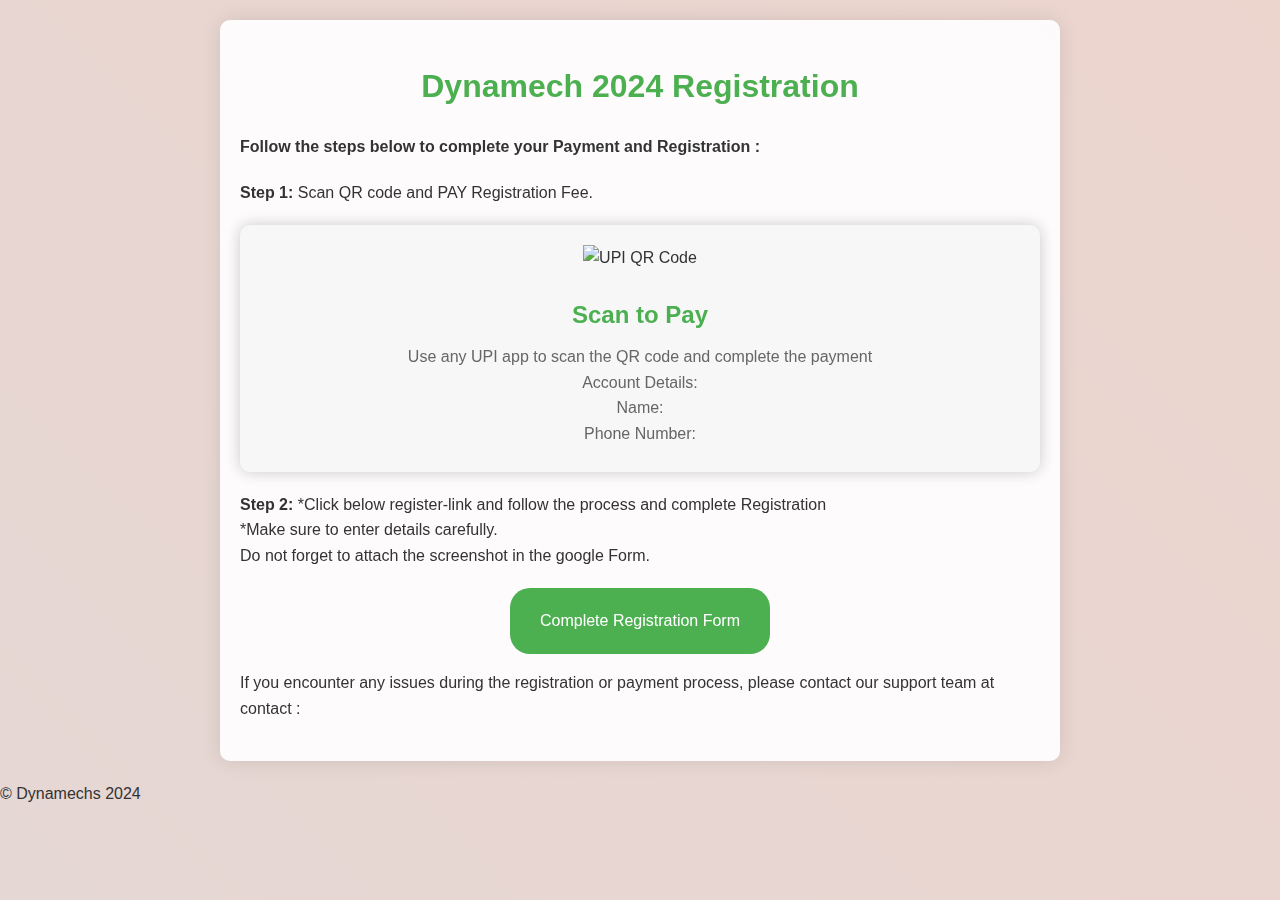
==== index_payment .html @ 23b815e1 "first commit" ====
<!DOCTYPE html>
<html lang="en">
<head>
    <meta charset="UTF-8">
    <meta name="viewport" content="width=device-width, initial-scale=1.0">
    <title>Mechanical Department Registration</title>
    <style>
        @keyframes animateBG {
            0% {background-position: 0% 50%;}
            50% {background-position: 100% 50%;}
            100% {background-position: 0% 50%;}
        }

        body {
            font-family: 'Arial', sans-serif;
            line-height: 1.6;
            margin: 0;
            padding: 0;
            background: linear-gradient(45deg, #dddada 0%, #fad0c4 100%);
            background-size: 400% 400%;
            animation: animateBG 15s ease infinite;
            color: #333;
            position: relative;
            z-index: 1;
        }

        .container {
            max-width: 800px;
            margin: 20px auto;
            background: rgba(255, 255, 255, 0.9);
            padding: 20px;
            border-radius: 10px;
            box-shadow: 0 0 20px rgba(0, 0, 0, 0.1);
            animation: fadeIn 1s ease-in-out;
            position: relative;
            z-index: 2;
        }

        h1 {
            text-align: center;
            color: #4CAF50;
            animation: slideDown 1s ease-in-out;
        }

        p {
            margin-bottom: 20px;
        }

        .qr-card {
            background: #f7f7f8;
            padding: 20px;
            margin: 20px 0;
            text-align: center;
            border-radius: 10px;
            box-shadow: 0 0 15px rgba(0, 0, 0, 0.2);
            transition: transform 0.3s ease-in-out;
        }

        .qr-card:hover {
            transform: scale(1.05);
        }

        .qr-card img {
            width: 160px;
            height: 160px;
            margin-bottom: 15px;
            transition: transform 0.3s ease-in-out;
        }

        .qr-card img:hover {
            transform: rotate(360deg);
        }

        .qr-card h2 {
            margin: 10px 0;
            color: #4CAF50;
        }

        .qr-card p {
            margin: 5px 0;
            color: #666;
        }

        .register-link {
            text-align: center;
            margin-top: 20px;
        }

        .register-link a {
            display: inline-block;
            background: #4CAF50;
            color: white;
            padding: 20px 30px;
            text-decoration: none;
            border-radius: 20px;
            transition: background-color 0.3s ease;
        }

        .register-link a:hover {
            background: #5345a0;
        }
        .register-link a:hover {
            transform: scale(1.05);
            transition: transform 0.3s ease-in-out;
        }

        @keyframes fadeIn {
            from { opacity: 0; }
            to { opacity: 1; }
        }

        @keyframes slideDown {
            from { transform: translateY(-50px); opacity: 0; }
            to { transform: translateY(0); opacity: 1; }
        }

        .mechanical-bg {
            background: url('https://www.discoverengineering.org/wp-content/uploads/2023/12/mj_11235_4.jpg') no-repeat center center/cover;
            position: fixed;
            top: 0;
            left: 0;
            width: 100%;
            height: 100%;
            z-index: 0;
            opacity: 0.5;
        }
    </style>
</head>
<body>
    <div class="mechanical-bg"></div>
    <div class="container">
        <h1>Dynamech 2024 Registration</h1>
        <p>
           <b> Follow the steps below to complete your Payment  and Registration :</b>
        </p>
        <p>
            <strong>Step 1:</strong> Scan QR code and PAY Registration Fee.
        </p>
        <div class="qr-card">
            <img src="cropped-logo-1.png" alt="UPI QR Code">
            <h2>Scan to Pay</h2>
            <p>Use any UPI app to scan the QR code and complete the payment<br>Account Details:<br>Name:<br>Phone Number:</p>
        </div>
        <p>
            <strong>Step 2:</strong> *Click below register-link and follow the process and complete Registration<br> *Make sure to enter details carefully.<br>Do not forget to attach the screenshot in the google Form.
        </p>
        <div class="register-link">
            <a href="https://www.youtube.com" target="_blank">Complete Registration Form</a>
        </div>
        <p>
            If you encounter any issues during the registration or payment process, please contact our support team at contact : 
        </p>
    </div>
    <div> <footer> &copy;   Dynamechs 2024 </footer>
    </div>
   
</body>
</html>
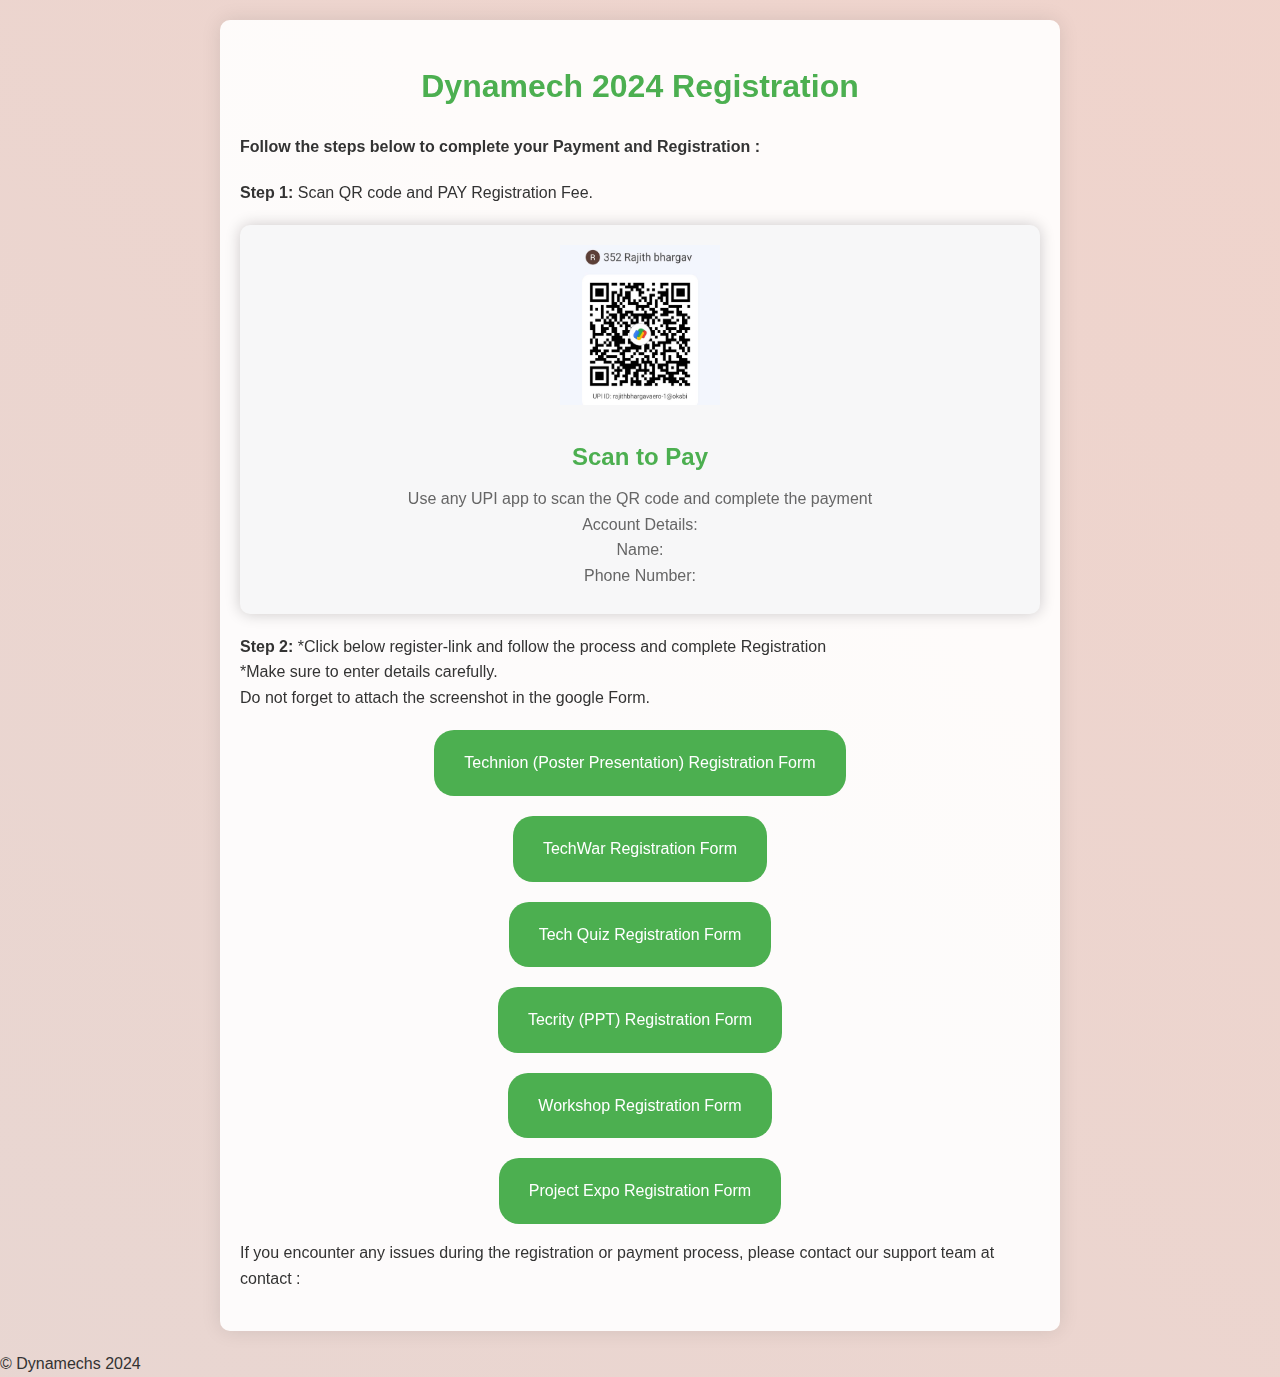
==== commit 1a1acac1: "paymentGateway" ====
--- a/index_payment .html
+++ b/index_payment .html
@@ -137,7 +137,7 @@
             <strong>Step 1:</strong> Scan QR code and PAY Registration Fee.
         </p>
         <div class="qr-card">
-            <img src="cropped-logo-1.png" alt="UPI QR Code">
+            <img src="../img/qr.jpg" alt="UPI QR Code">
             <h2>Scan to Pay</h2>
             <p>Use any UPI app to scan the QR code and complete the payment<br>Account Details:<br>Name:<br>Phone Number:</p>
         </div>
@@ -145,8 +145,24 @@
             <strong>Step 2:</strong> *Click below register-link and follow the process and complete Registration<br> *Make sure to enter details carefully.<br>Do not forget to attach the screenshot in the google Form.
         </p>
         <div class="register-link">
-            <a href="https://www.youtube.com" target="_blank">Complete Registration Form</a>
+            <a href="https://forms.gle/WavTNtDaEUtYKKoB9" target="_blank">Technion (Poster Presentation) Registration Form</a>
         </div>
+        <div class="register-link">
+            <a href="https://forms.gle/C3qjTxgTQjvgd8Ts6" target="_blank">TechWar Registration Form</a>
+        </div>
+        <div class="register-link">
+            <a href="https://forms.gle/2KBu67egsQ8S2xB26" target="_blank">Tech Quiz Registration Form</a>
+        </div>
+        <div class="register-link">
+            <a href="https://forms.gle/rUGM3QHK9YKcEDsL7" target="_blank">Tecrity (PPT) Registration Form</a>
+        </div>
+        <div class="register-link">
+            <a href="https://forms.gle/yiZNsRsVWifj6C9W6" target="_blank">Workshop Registration Form</a>
+        </div>
+        <div class="register-link">
+            <a href="https://forms.gle/dtJHZuF2QmQ8bphC6" target="_blank">Project Expo Registration Form</a>
+        </div>
+    
         <p>
             If you encounter any issues during the registration or payment process, please contact our support team at contact : 
         </p>
